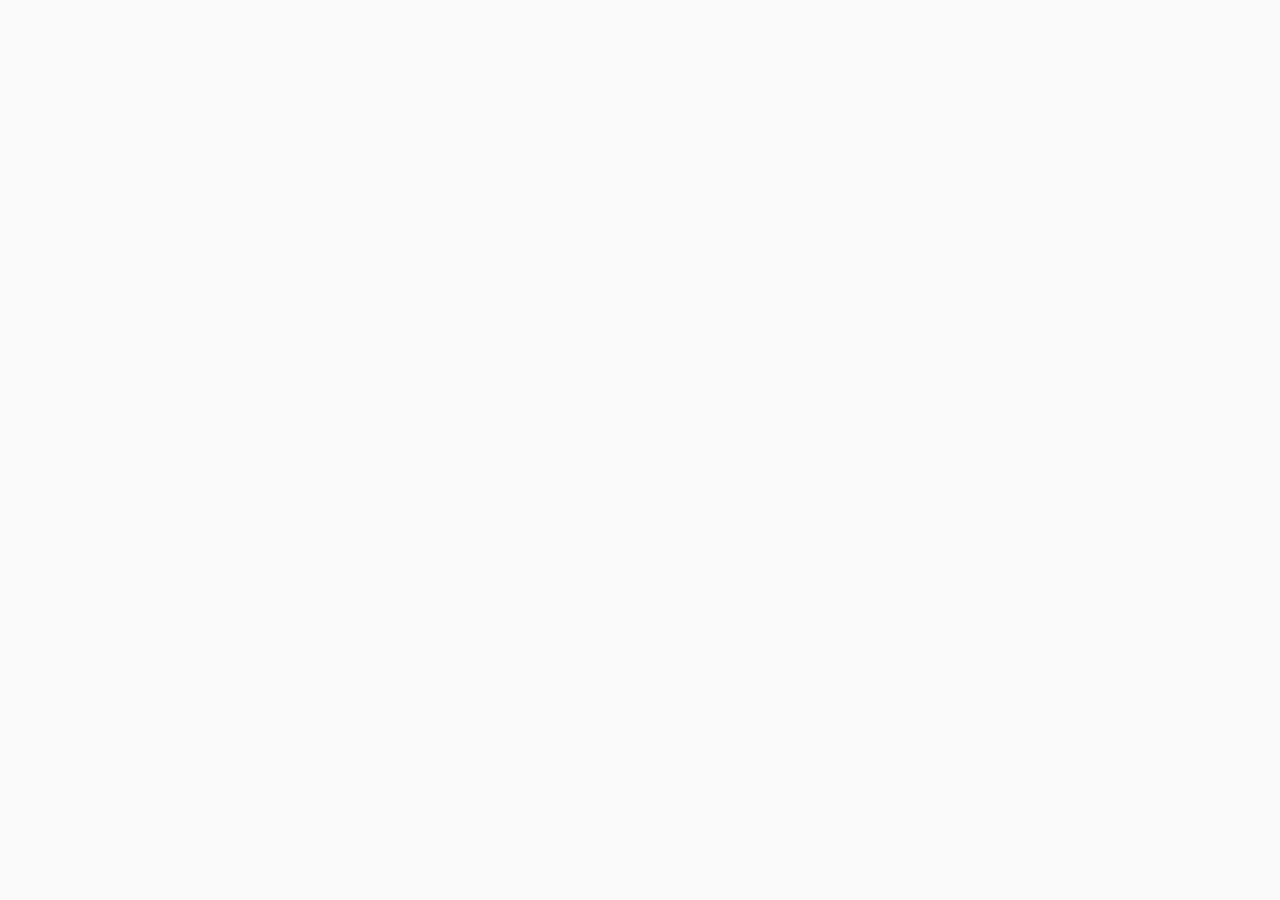
==== libros.html @ 5112e29d "Primeras subidas" ====
<!DOCTYPE html>
<html lang="es">
<head>
    <meta charset="UTF-8">
    <meta name="viewport" content="width=device-width, initial-scale=1.0">
    <title>Mis libros Recomendados</title>

    <link rel="stylesheet" href="css/style.css">

</head>
<body>
    
</body>
</html>
---- css/style.css ----
/* ESTILOS GENERALES */

body {
    font-family: Arial, Helvetica, sans-serif;
    background-color: #fafafa;
    color: #263c59;
    margin: 0;
}

main {
    padding: 25px;
}

h2 {
    color: #263c59;
    font-size: 26px;
}

p {
    line-height: 1.5;
}

/* CABECERA */
#cabecera {
    background-color: #263c59;
    color: white;
    text-align: center;
padding: 25px;
}

#cabecera h1 {
    font-size: 36px;
    margin: 10px;
}

#cabecera p {
    font-style: italic;
}
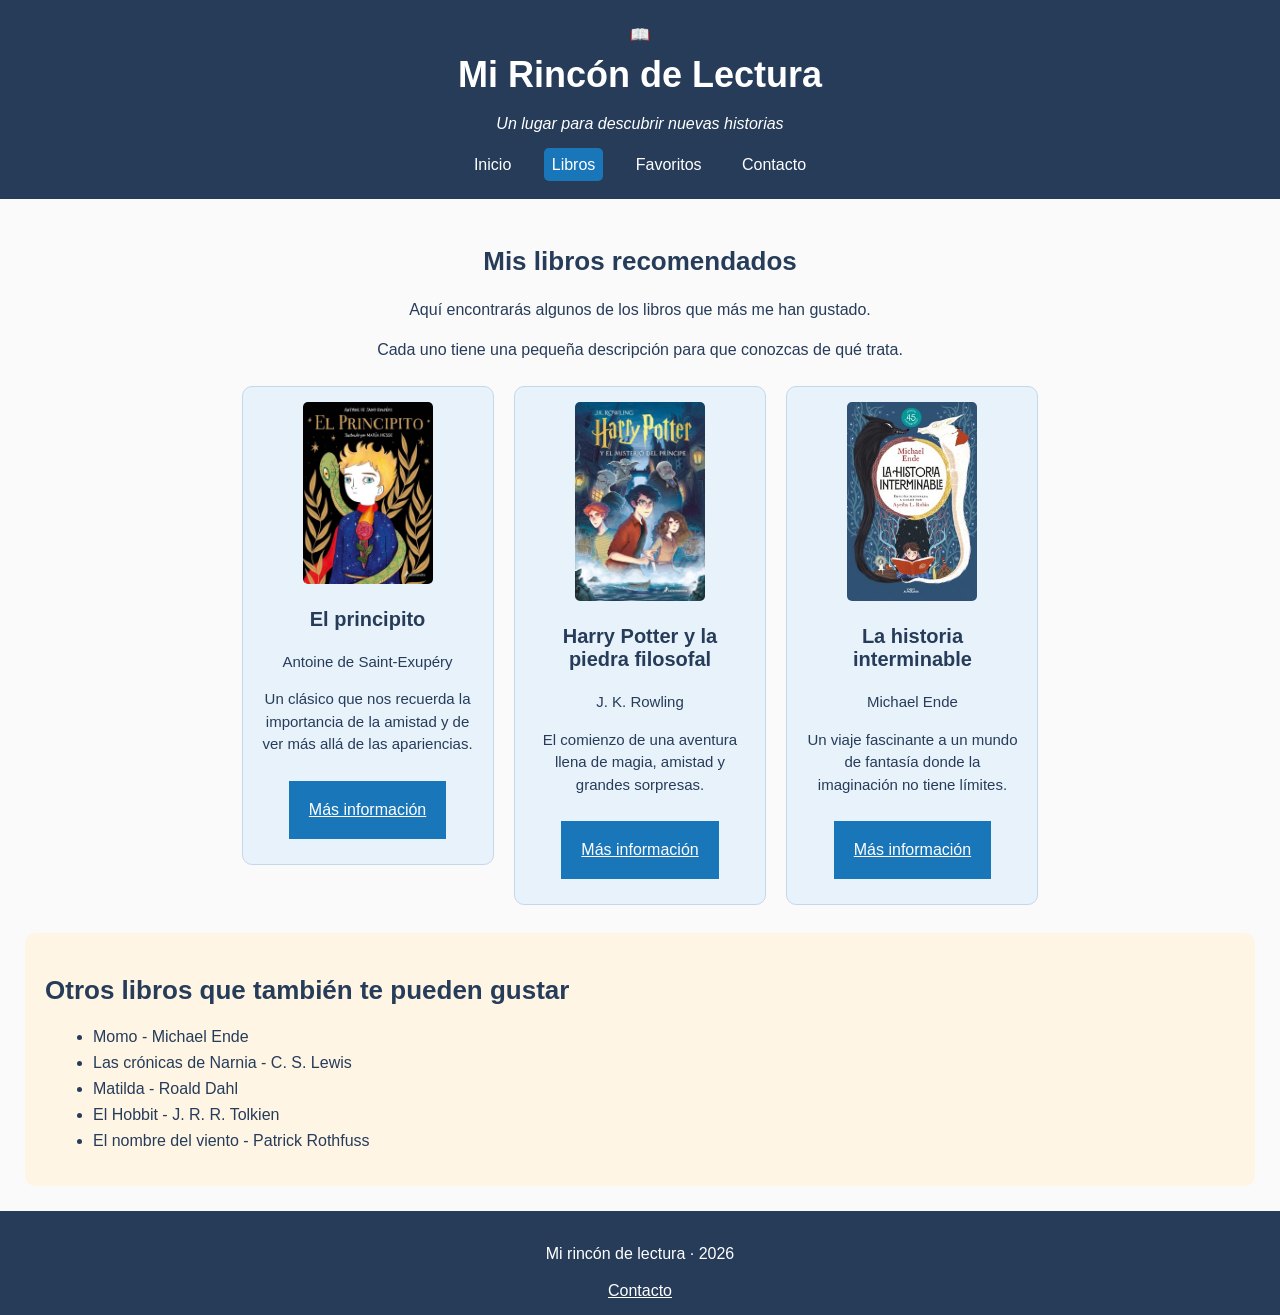
==== commit 30156148: "Modificaciones en el css" ====
--- a/libros.html
+++ b/libros.html
@@ -1,14 +1,114 @@
-<!DOCTYPE html>
+<!doctype html>
 <html lang="es">
-<head>
-    <meta charset="UTF-8">
-    <meta name="viewport" content="width=device-width, initial-scale=1.0">
-    <title>Mis libros Recomendados</title>
+  <head>
+    <meta charset="UTF-8" />
+    <meta name="viewport" content="width=device-width, initial-scale=1.0" />
+    <title>Mis libros recomendados</title>
+    <link rel="stylesheet" href="css/style.css" />
+  </head>
+  <body>
+    <header id="cabecera">
+      <div class="identidad">
+        <span class="icono-libro">📖</span>
+        <div>
+          <h1>Mi Rincón de Lectura</h1>
+          <p>Un lugar para descubrir nuevas historias</p>
+        </div>
+      </div>
+      <nav>
+        <a href="index.html">Inicio</a>
+        <a href="libros.html" class="activo">Libros</a>
+        <a href="index.html#generos">Favoritos</a>
+        <a href="#contacto">Contacto</a>
+      </nav>
+    </header>
+    <main>
+      <section id="catalogo">
+        <h2>Mis libros recomendados</h2>
 
-    <link rel="stylesheet" href="css/style.css">
+        <p>Aquí encontrarás algunos de los libros que más me han gustado.</p>
 
-</head>
-<body>
-    
-</body>
-</html>+        <p>
+          Cada uno tiene una pequeña descripción para que conozcas de qué trata.
+        </p>
+        <div class="tarjeta">
+          <img
+            src="src/img/ElPrincipito.jpg"
+            alt="Portada de El principito"
+            class="portada"
+          />
+
+          <h3>El principito</h3>
+          <p>Antoine de Saint-Exupéry</p>
+          <p>
+            Un clásico que nos recuerda la importancia de la amistad y de ver
+            más allá de las apariencias.
+          </p>
+
+          <a href="https://es.wikipedia.org/wiki/El_principito" class="boton">
+            Más información
+          </a>
+        </div>
+
+        <div class="tarjeta">
+          <img
+            src="src/img/HarryPotter.jpg"
+            alt="Portada de Harry Potter"
+            class="portada"
+          />
+
+          <h3>Harry Potter y la piedra filosofal</h3>
+          <p>J. K. Rowling</p>
+          <p>
+            El comienzo de una aventura llena de magia, amistad y grandes
+            sorpresas.
+          </p>
+
+          <a
+            href="https://es.wikipedia.org/wiki/Harry_Potter_y_la_piedra_filosofal"
+            class="boton"
+          >
+            Más información
+          </a>
+        </div>
+
+        <div class="tarjeta">
+          <img
+            src="src/img/HistoriaInterminable.jpg"
+            alt="Portada de La historia interminable"
+            class="portada"
+          />
+
+          <h3>La historia interminable</h3>
+          <p>Michael Ende</p>
+          <p>
+            Un viaje fascinante a un mundo de fantasía donde la imaginación no
+            tiene límites.
+          </p>
+
+          <a
+            href="https://es.wikipedia.org/wiki/La_historia_interminable"
+            class="boton"
+          >
+            Más información
+          </a>
+        </div>
+      </section>
+      <section id="otros-libros">
+        <h2>Otros libros que también te pueden gustar</h2>
+
+        <ul>
+          <li>Momo - Michael Ende</li>
+          <li>Las crónicas de Narnia - C. S. Lewis</li>
+          <li>Matilda - Roald Dahl</li>
+          <li>El Hobbit - J. R. R. Tolkien</li>
+          <li>El nombre del viento - Patrick Rothfuss</li>
+        </ul>
+      </section>
+    </main>
+    <footer id="contacto">
+      <p>Mi rincón de lectura · 2026</p>
+      <a href="mailto:lectura@ejemplo.com">Contacto</a>
+    </footer>
+  </body>
+</html>
--- a/css/style.css
+++ b/css/style.css
@@ -25,7 +25,7 @@
     background-color: #263c59;
     color: white;
     text-align: center;
-padding: 25px;
+    padding: 25px;
 }
 
 #cabecera h1 {
@@ -35,4 +35,147 @@
 
 #cabecera p {
     font-style: italic;
-}+}
+
+/* NAVEGACIÓN */
+
+nav {
+    margin-top: 20px;
+}
+
+nav a {
+    color: white;
+    text-decoration: none;
+    margin: 10px;
+    padding: 8px;
+}
+
+nav a:hover {
+    background-color: #1976b9;
+    border-radius: 5px;
+}
+
+nav a.activo {
+    background-color: #1976b9;
+    border-radius: 5px;
+}
+
+/* BIENVENIDA */
+
+#inicio {
+    padding: 20px;
+    background-color: white;
+}
+
+#inicio img {
+    width: 250px;
+    border-radius: 10px;
+}
+
+.boton {
+    display: inline-block;
+    background-color: #1976b9;
+    color: white;
+    padding: 20px;
+    margin: 10px;
+}
+
+/* GENEROS */
+
+#generos {
+    background-color: #e8f2fb;
+    padding: 20px;
+    text-align: center;
+}
+
+.genero {
+    display: inline-block;
+    vertical-align: top;
+    background-color: white;
+    width: 170px;
+    min-height: 130px;
+    margin: 8px;
+    padding: 15px;
+    border: 1px solid #74aadf;
+    border-radius: 8px;
+}
+
+.genero h3 {
+    color: #263c59
+}
+
+/* RECOMENDACIÓN */
+
+#recomendacion {
+    background-color: #fce8ec;
+    padding: 20px;
+    margin-top: 10px;
+    border-radius: 10px;
+}
+
+.portada {
+    width: 130px;
+    border-radius: 5px;
+}
+
+.cita {
+    background-color: #fff5e5;
+    padding: 12px;
+    font-style: italyc;
+    text-align: center;
+    border-radius: 6px;
+}
+
+/* CATÁLOGO */
+
+#catalogo {
+    text-align: center;
+}
+
+.tarjeta {
+    display: inline-block;
+    vertical-align: top;
+    width: 220px;
+    min-height: 420px;
+    background-color: #e8f2fb;
+    border: 1px solid #c5d8eb;
+    border-radius: 10px;
+    padding: 15px;
+    margin: 8px;
+    text-align: center;
+}
+
+.tarjeta h3 {
+    font-size: 20px;
+}
+
+.tarjeta p {
+    font-size: 15px;
+}
+
+
+/* OTROS LIBROS */
+
+#otros-libros {
+    background-color: #fff5e5;
+    padding: 20px;
+    margin-top: 20px;
+    border-radius: 10px;
+}
+
+#otros-libros li {
+    margin: 8px;
+}
+
+/* PIE DE PÁGINA */
+
+footer {
+    background-color: #263c59;
+    color: white;
+    text-align: center;
+    padding: 15px;
+}
+
+footer a {
+    color: white
+}
